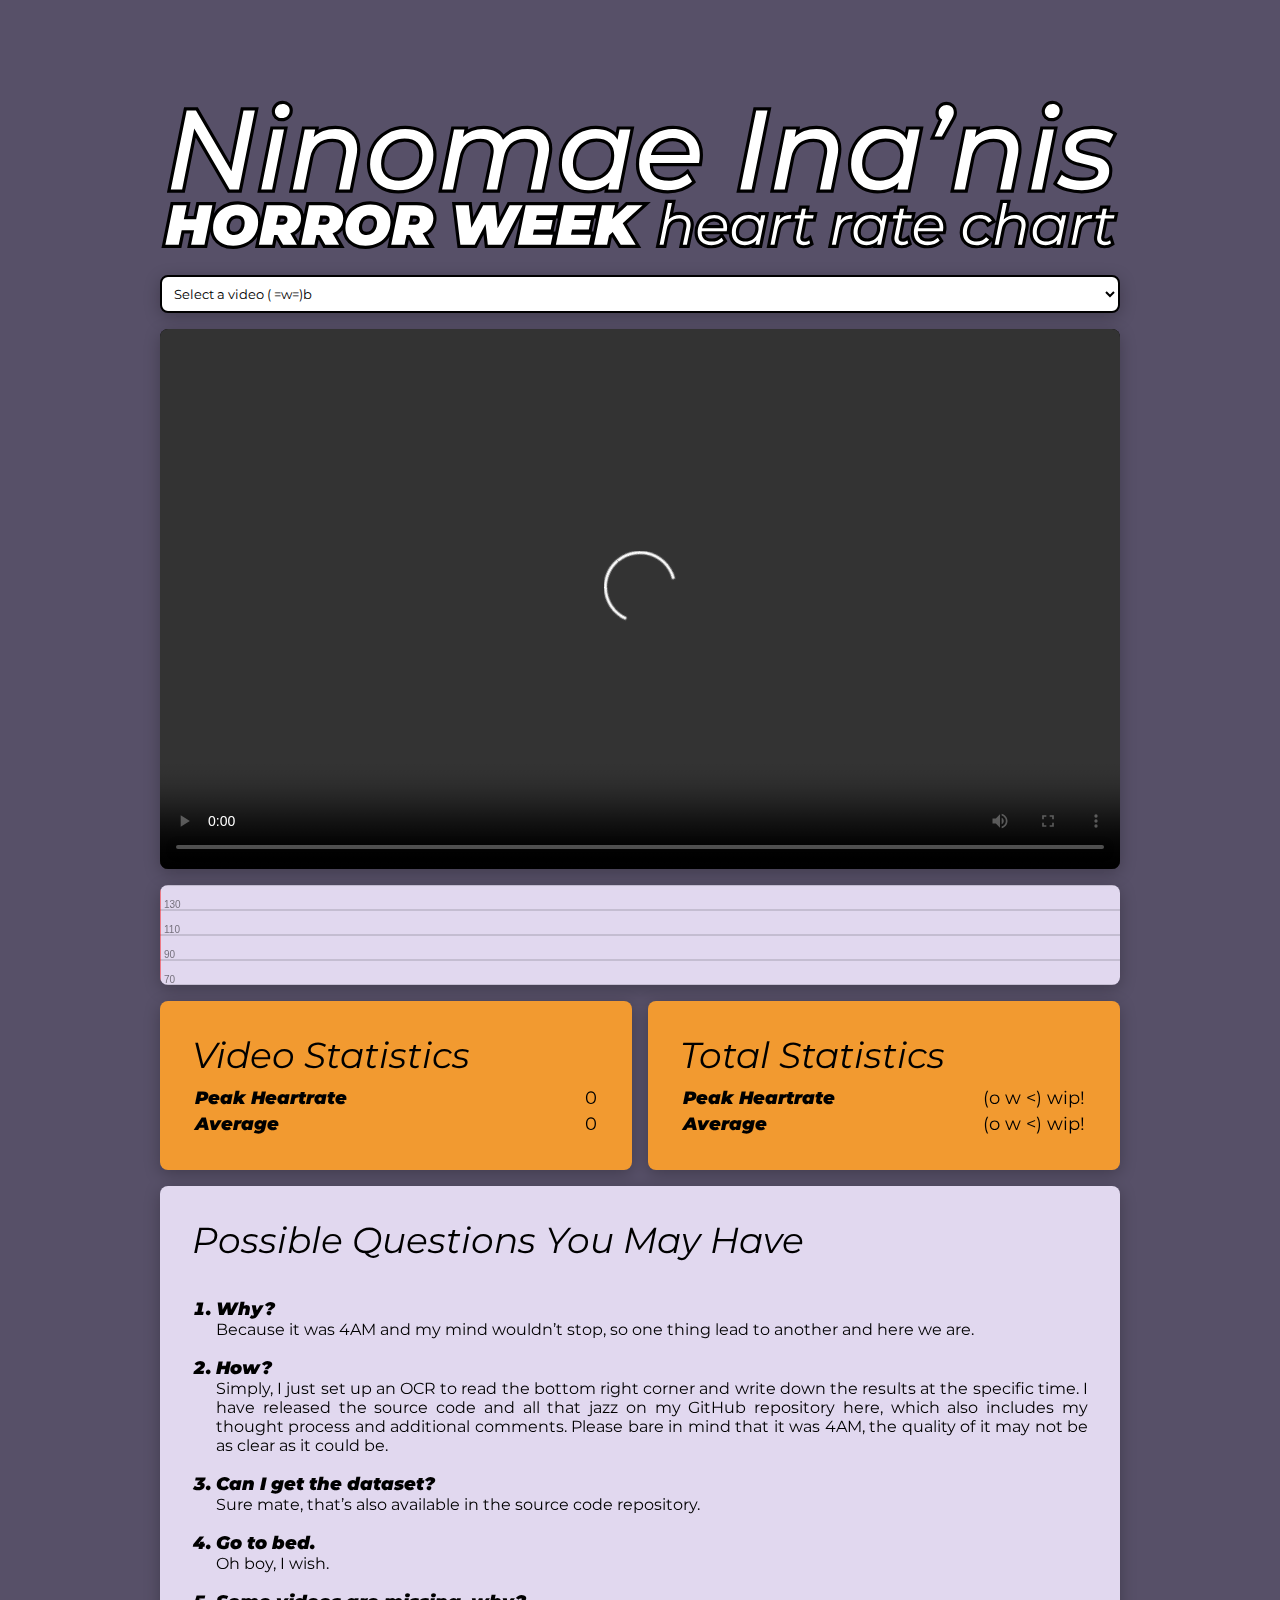
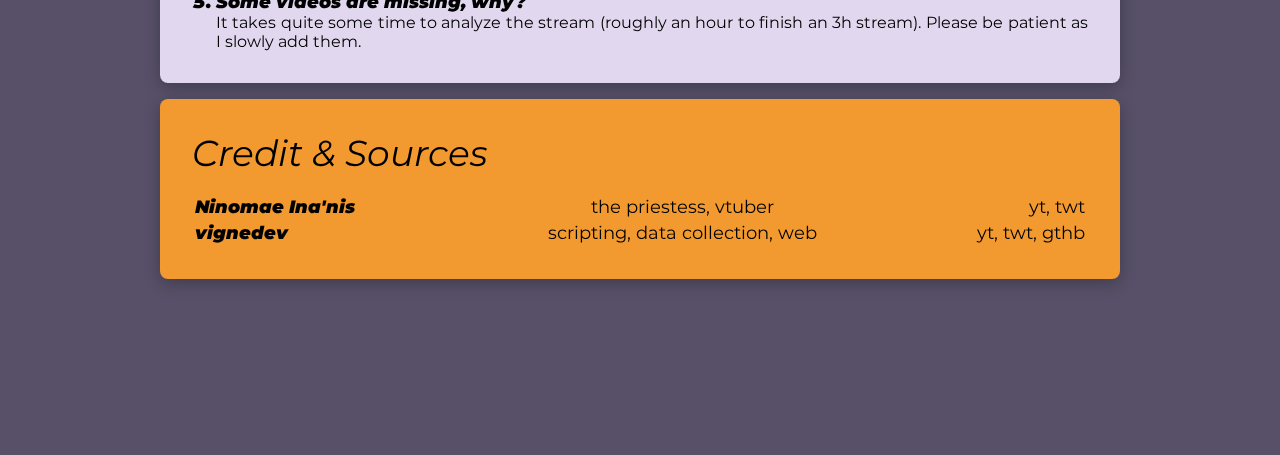
==== web/index.html @ f46f0f9e "initial commit" ====
<html>
    <head>
        <title>ina_kokoro</title>
        <link rel="stylesheet" href="assets/css/style.css"/>
        <script src="assets/js/hrseek.js"></script>
        <script src="assets/js/main.js"></script>
        <meta name="viewport" content="width=device-width">
    </head>
    <body>
        <div class="container">
            <img draggable="false" id="header" src="assets/img/Header.svg"/>

            <select id="video_select" class="section">
                <option value="" selected disabled hidden>Select a video ( =w=)b</option>
                <option value="mzR5CjLXZtE">【Resident Evil 7: Biohazard】 W-W-WAH 【#1】</option>
            </select>

            <div id="video_section" class="section">
                <div id="video_container">
                    <!-- <iframe width="100%" height="100%" src="https://www.youtube.com/embed/m_x_aUharLc" title="YouTube video player" frameborder="0" allow="accelerometer; autoplay; clipboard-write; encrypted-media; gyroscope; picture-in-picture" allowfullscreen></iframe> -->
                    <video src="assets/video/combined.mp4" autoplay controls height="100%"></video>
                </div>
            </div>

            <canvas id="hr_section" class="section">

            </canvas>

            <div id="statistics">
                <div id="video_stat" class="section">
                    <h1>Video Statistics</h1>
                    <table>
                        <tbody>
                            <tr>
                                <th>Peak Heartrate</th>
                                <td id="peak">0</td>
                            </tr>
                            <tr>
                                <th>Average</th>
                                <td id="avg">0</td>
                            </tr>
                        </tbody>
                    </table>
                </div>
                <div id="total_stat" class="section">
                    <h1>Total Statistics</h1>
                    <table>
                        <tbody>
                            <tr>
                                <th>Peak Heartrate</th>
                                <td>(o w <) wip!</td>
                            </tr>
                            <tr>
                                <th>Average</th>
                                <td>(o w <) wip!</td>
                            </tr>
                        </tbody>
                    </table>
                </div>
            </div>

            <div id="info" class="section text_section">
                <div>
                    <h1>Possible Questions You May Have</h1>

                    <ol>
                        <li>Why?</li>
                        <div>Because it was 4AM and my mind wouldn’t stop, so one thing lead to another and here we are.</div>

                        <li>How?</li>
                        <div>Simply, I just set up an OCR to read the bottom right corner and write down the results at the specific time. I have released the source code and all that jazz on my GitHub repository here, which also includes my thought process and additional comments. Please bare in mind that it was 4AM, the quality of it may not be as clear as it could be.</div>

                        <li>Can I get the dataset?</li>
                        <div>Sure mate, that’s also available in the source code repository.</div>

                        <li>Go to bed.</li>
                        <div>Oh boy, I wish.</div>

                        <li>Some videos are missing, why?</li>
                        <div>It takes quite some time to analyze the stream (roughly an hour to finish an 3h stream). Please be patient as I slowly add them.</div>
                    </ol>
                </div>
            </div>

            <div id="credits" class="section text_section">
                <div>
                    <h1>Credit & Sources</h1>
                    <table>
                        <tbody>
                            <tr>
                                <th>Ninomae Ina'nis</th>
                                <td>the priestess, vtuber</td>
                                <td>yt, twt</td>
                            </tr>
                            <tr>
                                <th>vignedev</th>
                                <td>scripting, data collection, web</td>
                                <td>yt, twt, gthb</td>
                            </tr>
                        </tbody>
                    </table>
                </div>
            </div>
        </div>
    </body>
</html>
---- web/assets/css/style.css ----
@import url('https://fonts.googleapis.com/css2?family=Montserrat:ital,wght@0,100;0,200;0,300;0,400;0,500;0,600;0,700;0,800;0,900;1,100;1,200;1,300;1,400;1,500;1,600;1,700;1,800;1,900&display=swap');

:root {
    --ink-black: #000000;
    --ika-purple: #575068;
    --ina-orange: #f29a30;
    --inai-purple: #e1d8ef;

    color-scheme: dark;
}

body{
    background-color: var(--ika-purple);
    font-family: 'Montserrat', sans-serif;
    display: flex;
    flex-direction: column;
    align-items: center;
    color: var(--ink-black);
}

.container{
    display: flex;
    flex-direction: column;
    justify-content: center;
    align-items: center;
    max-width: 80vw;
    width: 60rem;
    padding-bottom: 10rem;
}
.container > * {
    width: 100%;
    margin-top: 8px;
    margin-bottom: 8px;
}

h1{
    font-weight: normal;
    font-style: italic;
    font-size: 36px;
    margin-top: 0;
    margin-bottom: .2em;
}

/*  sections  */

.section{
    box-shadow: 0 4px 16px 0 rgba(0, 0, 0, .25);
    border-radius: 8px;
}

#header {
    user-select: none;
    padding-top: 64px;
}

select#video_select{
    font-family: 'Montserrat', sans-serif;
    border: 2px var(--ink-black) solid;
    outline: none;
    background: white;
    padding: 8px;
    color: var(--ink-black);
}

#video_section{
    background: black;
    overflow: hidden;
    position: relative;
}
#video_container{
    position: relative;
    width: 100%;
    height: 0;
    padding-bottom: 56.25%;
}
#video_container > *{
    position: absolute;
    width: 100%;
    height: 100%;
}

#hr_section{
    background-color: #e1d8ef;
    height: 100px;
}

#statistics{
    display: flex;
    flex-direction: row;
    justify-content: space-between;
}

#statistics > *:first-child{ margin-right: .5em; }
#statistics > *:last-child{ margin-left: .5em; }

#statistics > *{
    padding: 2em;
    background-color: var(--ina-orange);
    border-radius: 8px;
    width: 100%;
}
#statistics > * table{
    width: 100%;
}
table {
    font-size: 18px;
}
th{
    text-align: left;
    font-weight: 900;
    font-style: italic;
}
td{
    text-align: right;
}

.text_section{
    padding-top: 1em;
    background-color: var(--inai-purple);
    text-align: justify;
}
.text_section > div{
    padding: 2em;
    padding-top: 1em;
}
.text_section > div h1{
    margin-bottom: .5em;
}

#info ol{
    padding-inline-start: 24px;
    margin: 0;
}

#info li{
    font-weight: 900;
    font-style: italic;
    font-size: 18px;
    padding-top: 1em;
}

@media (max-width: 700px) {
    #statistics{
        flex-direction: column;
    }
    #statistics > * {
        margin: 0 !important;
        width: auto;
    }
    #statistics > *:first-child {
        margin-bottom: 1em !important;
    }
}

#credits{
    background: var(--ina-orange);
}
#credits table{
    width: 100%;
}
#credits td:nth-child(2){
    text-align: center;
}
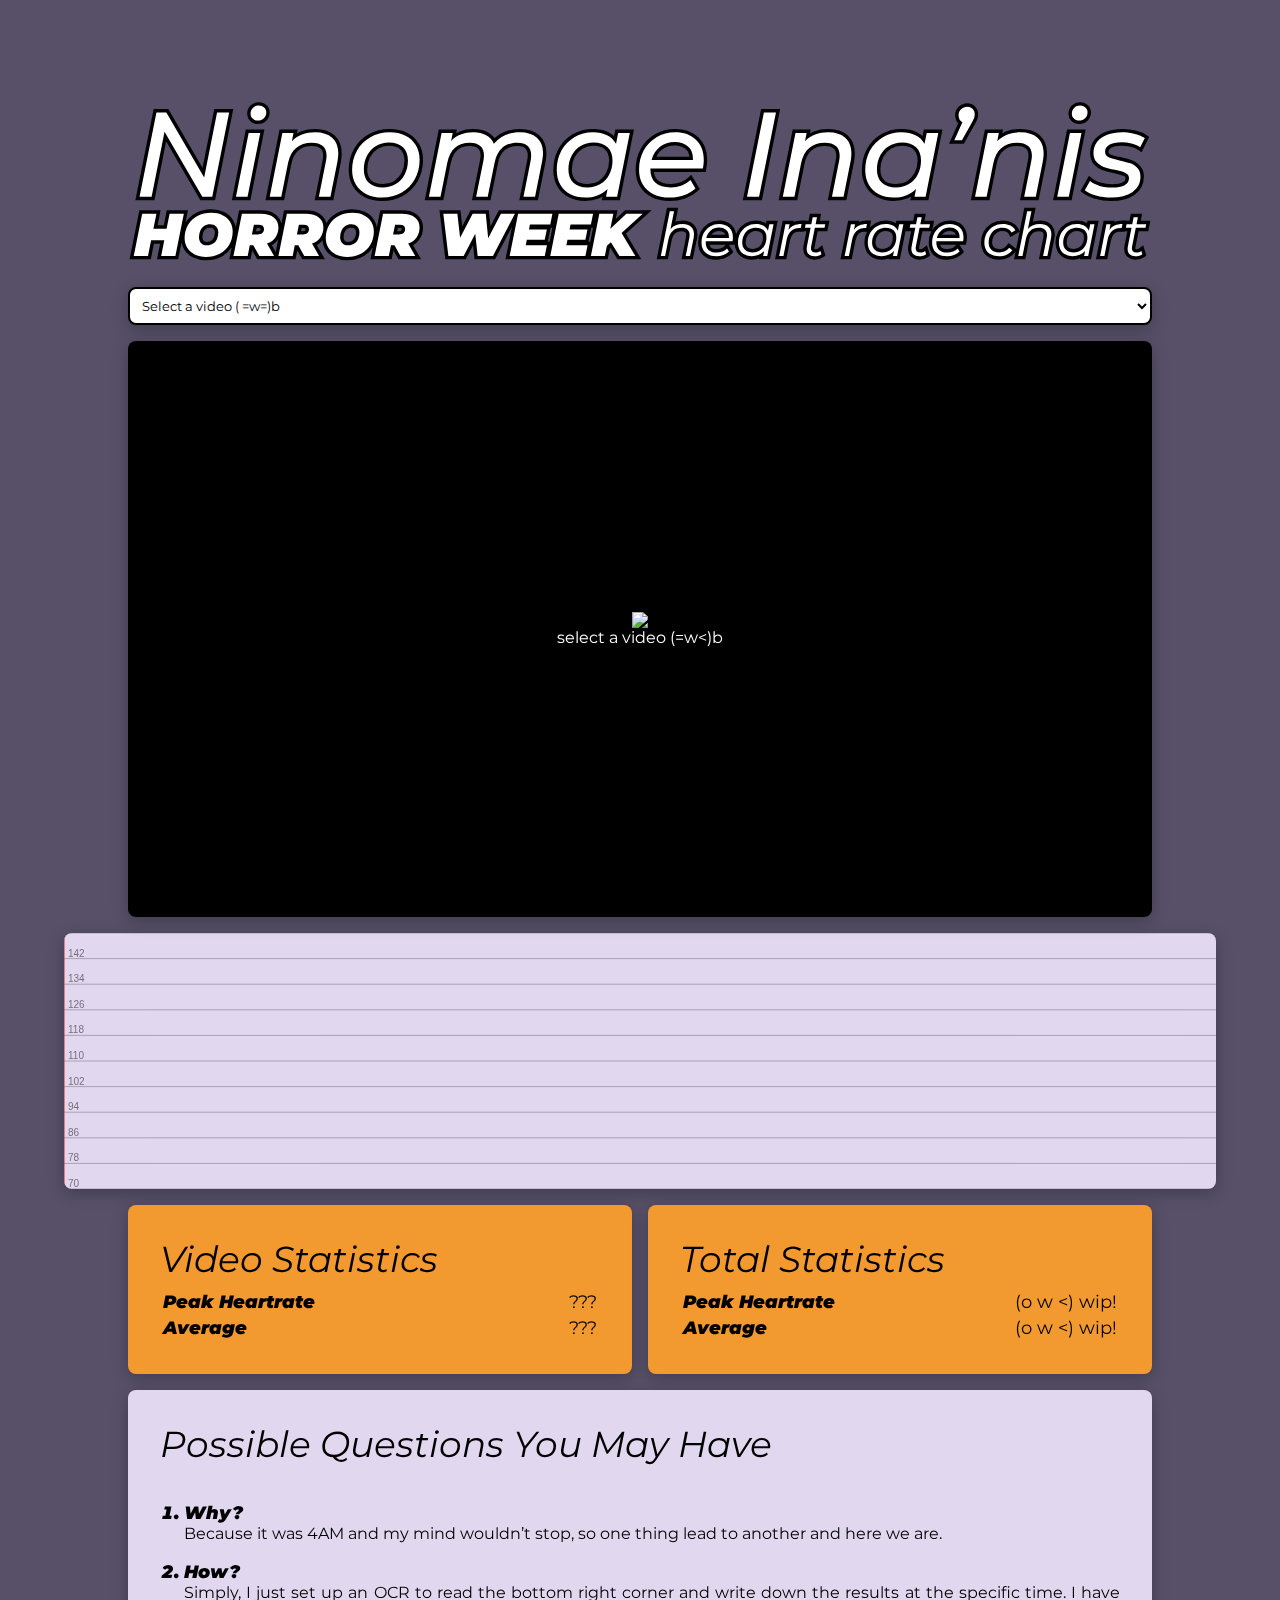
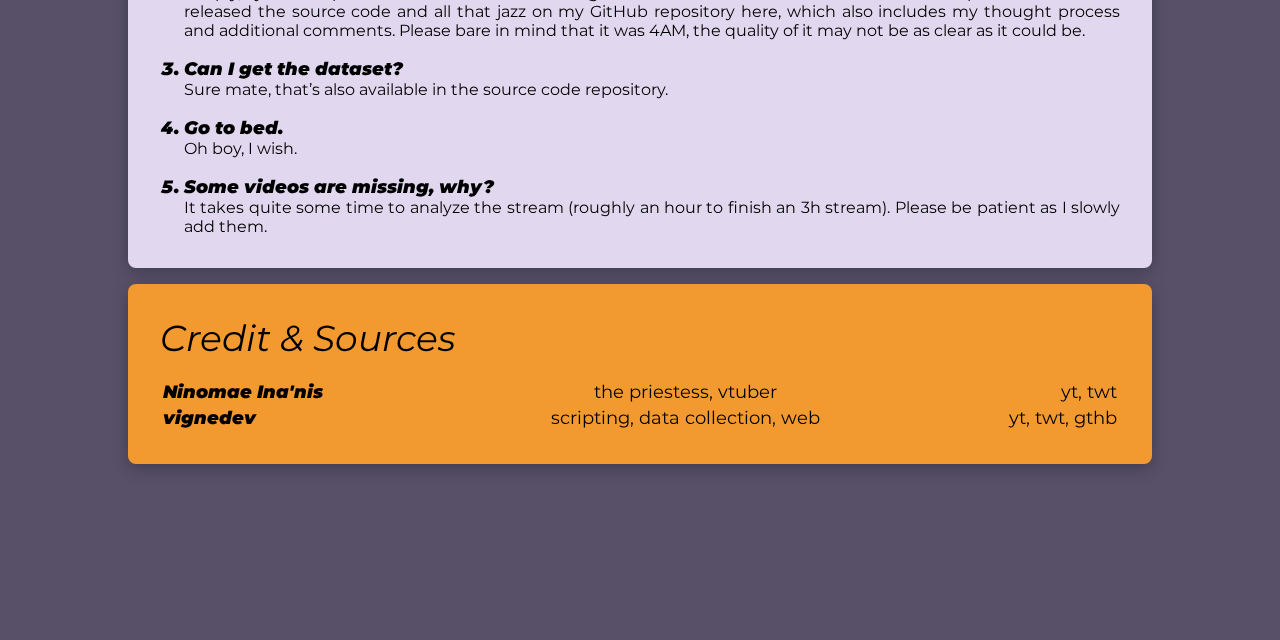
==== commit 2299dfa9: "some qol update" ====
--- a/web/index.html
+++ b/web/index.html
@@ -2,6 +2,7 @@
     <head>
         <title>ina_kokoro</title>
         <link rel="stylesheet" href="assets/css/style.css"/>
+        <script src="https://www.youtube.com/iframe_api"></script>
         <script src="assets/js/hrseek.js"></script>
         <script src="assets/js/main.js"></script>
         <meta name="viewport" content="width=device-width">
@@ -17,8 +18,12 @@
 
             <div id="video_section" class="section">
                 <div id="video_container">
+                    <div id="video">
+                        <img draggable=false src="https://cdn.discordapp.com/emojis/754429517317013615.gif"/>
+                        <div>select a video (=w<)b</div>
+                    </div>
                     <!-- <iframe width="100%" height="100%" src="https://www.youtube.com/embed/m_x_aUharLc" title="YouTube video player" frameborder="0" allow="accelerometer; autoplay; clipboard-write; encrypted-media; gyroscope; picture-in-picture" allowfullscreen></iframe> -->
-                    <video src="assets/video/combined.mp4" autoplay controls height="100%"></video>
+                    <!-- <video src="assets/video/combined.mp4" autoplay controls height="100%"></video> -->
                 </div>
             </div>
 
@@ -33,11 +38,11 @@
                         <tbody>
                             <tr>
                                 <th>Peak Heartrate</th>
-                                <td id="peak">0</td>
+                                <td id="peak">???</td>
                             </tr>
                             <tr>
                                 <th>Average</th>
-                                <td id="avg">0</td>
+                                <td id="avg">???</td>
                             </tr>
                         </tbody>
                     </table>
--- a/web/assets/css/style.css
+++ b/web/assets/css/style.css
@@ -24,7 +24,7 @@
     justify-content: center;
     align-items: center;
     max-width: 80vw;
-    width: 60rem;
+    width: 67.5rem;
     padding-bottom: 10rem;
 }
 .container > * {
@@ -81,7 +81,8 @@
 
 #hr_section{
     background-color: #e1d8ef;
-    height: 100px;
+    height: 256px;
+    width: 90vw;
 }
 
 #statistics{
@@ -160,4 +161,13 @@
 }
 #credits td:nth-child(2){
     text-align: center;
+}
+
+div#video{
+    display: flex;
+    flex-direction: column;
+    justify-content: center;
+    align-items: center;
+    color: white;
+    user-select: none;
 }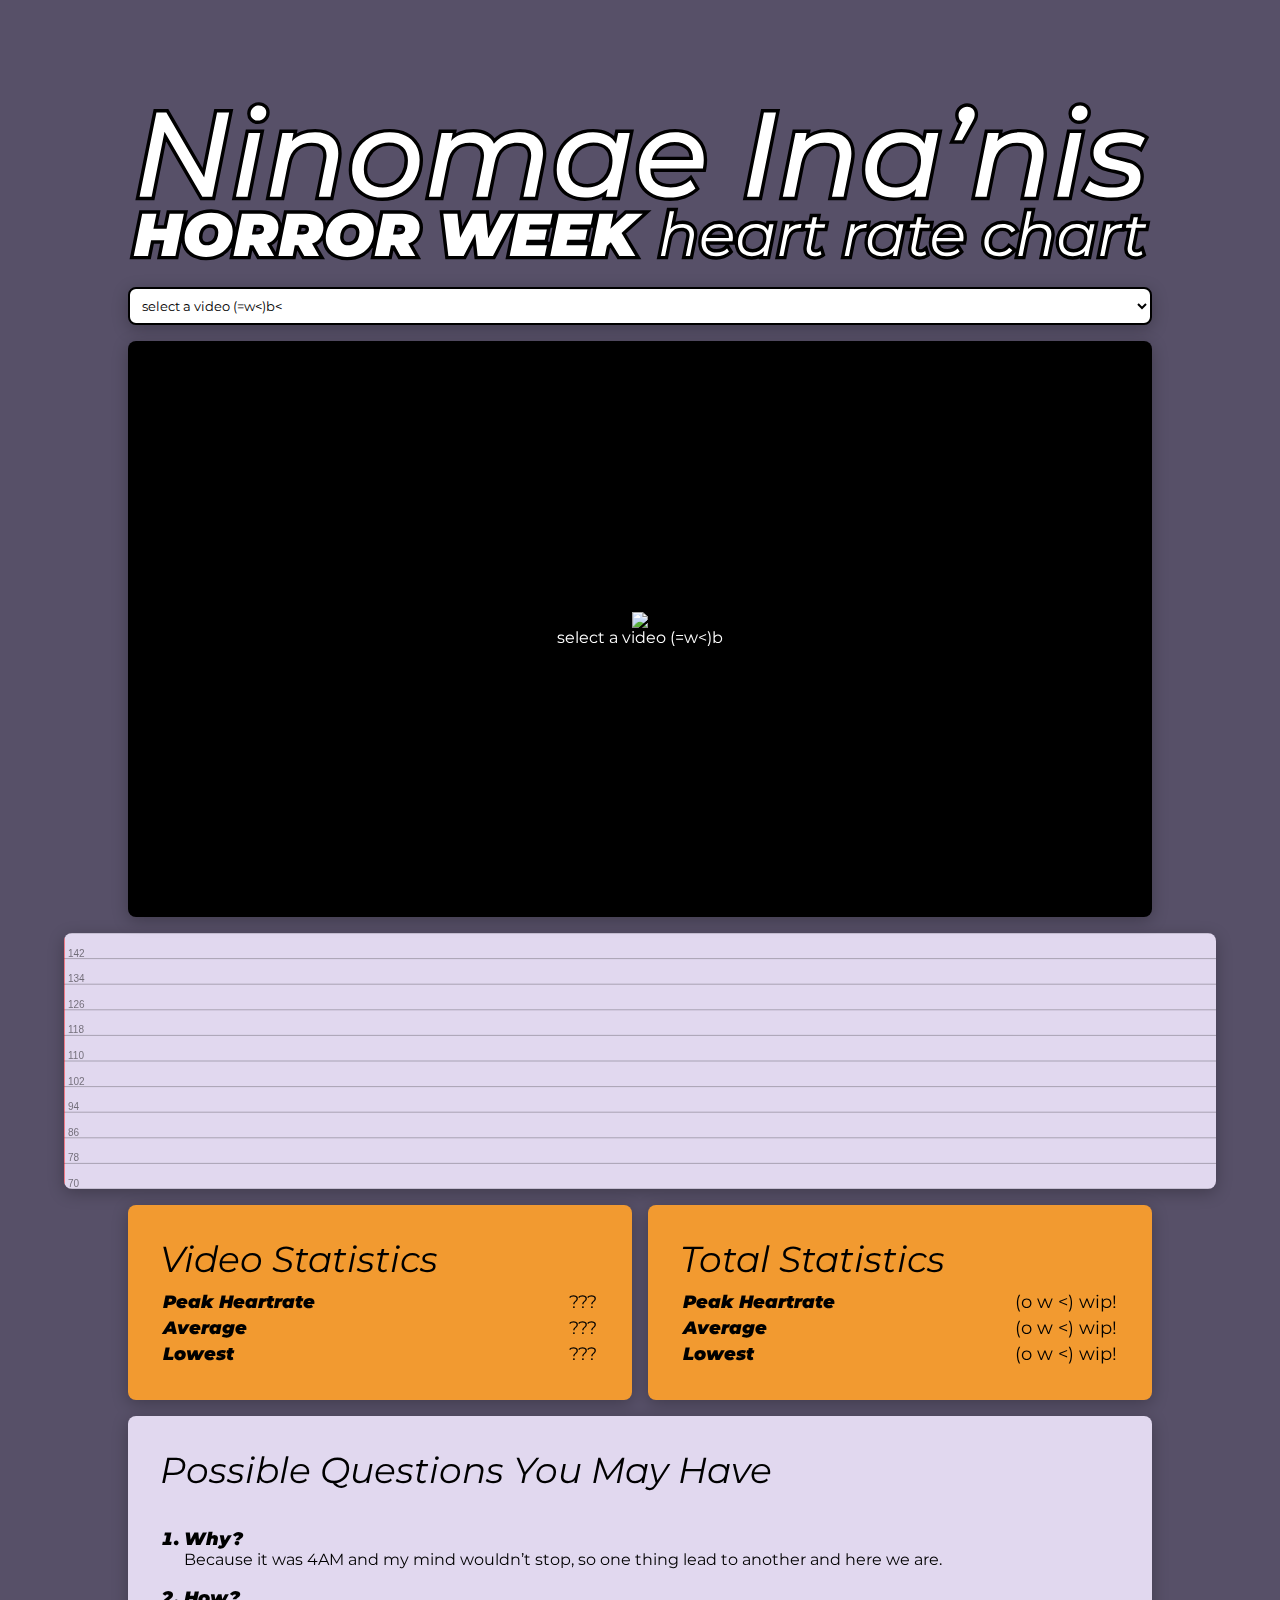
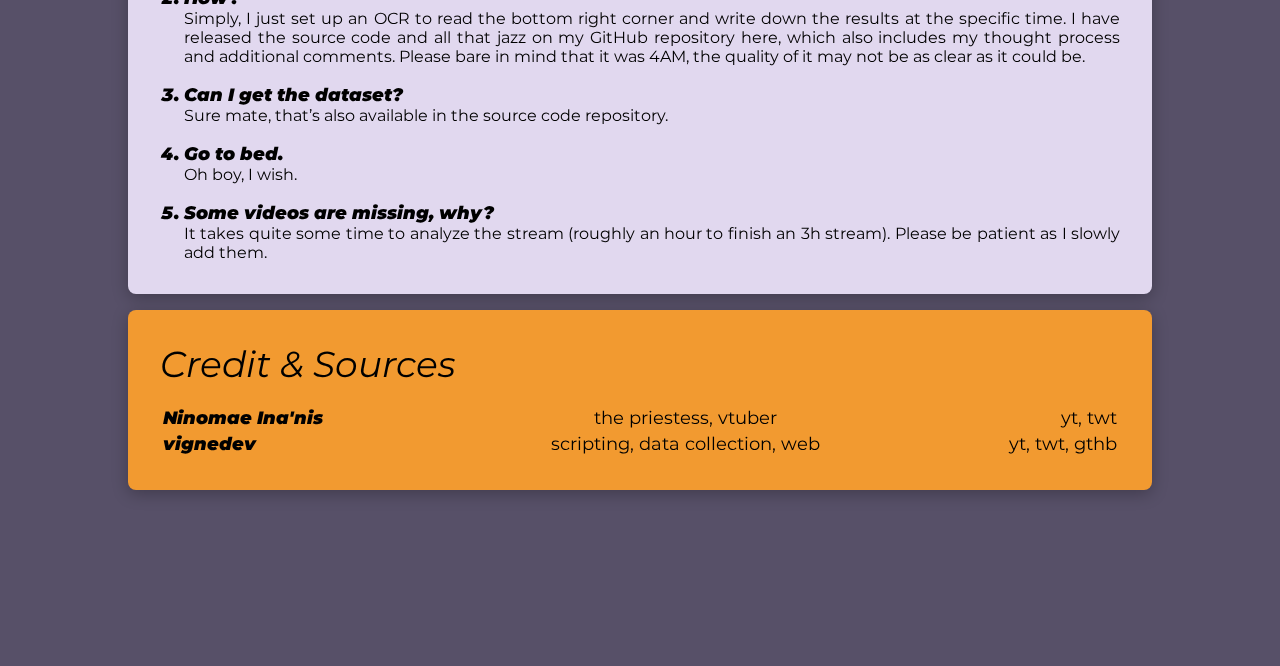
==== commit 2267c59a: "added re7e2" ====
--- a/web/index.html
+++ b/web/index.html
@@ -11,9 +11,8 @@
         <div class="container">
             <img draggable="false" id="header" src="assets/img/Header.svg"/>
 
-            <select id="video_select" class="section">
-                <option value="" selected disabled hidden>Select a video ( =w=)b</option>
-                <option value="mzR5CjLXZtE">【Resident Evil 7: Biohazard】 W-W-WAH 【#1】</option>
+            <select disabled id="video_select" class="section">
+                <option value="" id="dummy_option" selected disabled hidden>_(ˇωˇ」∠)_zzzZZ</option>
             </select>
 
             <div id="video_section" class="section">
@@ -44,6 +43,10 @@
                                 <th>Average</th>
                                 <td id="avg">???</td>
                             </tr>
+                            <tr>
+                                <th>Lowest</th>
+                                <td id="min">???</td>
+                            </tr>
                         </tbody>
                     </table>
                 </div>
@@ -57,6 +60,10 @@
                             </tr>
                             <tr>
                                 <th>Average</th>
+                                <td>(o w <) wip!</td>
+                            </tr>
+                            <tr>
+                                <th>Lowest</th>
                                 <td>(o w <) wip!</td>
                             </tr>
                         </tbody>
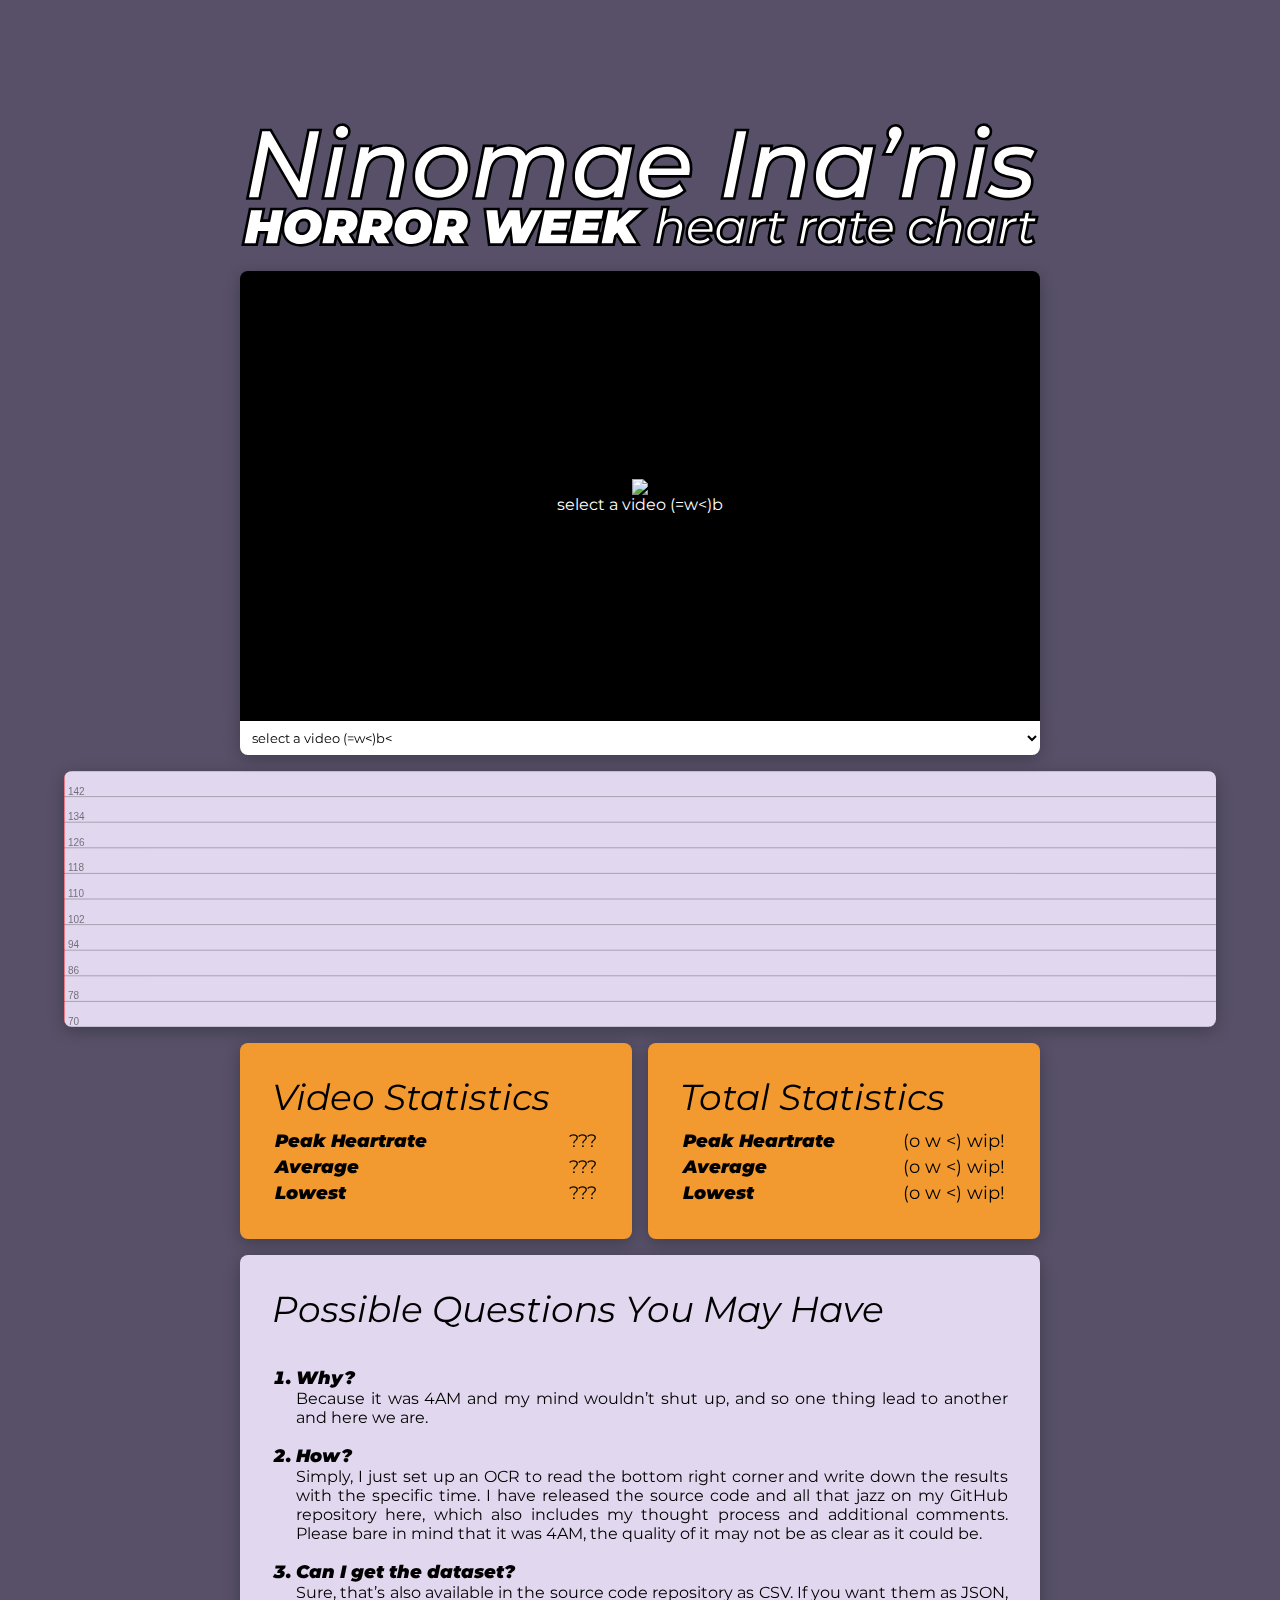
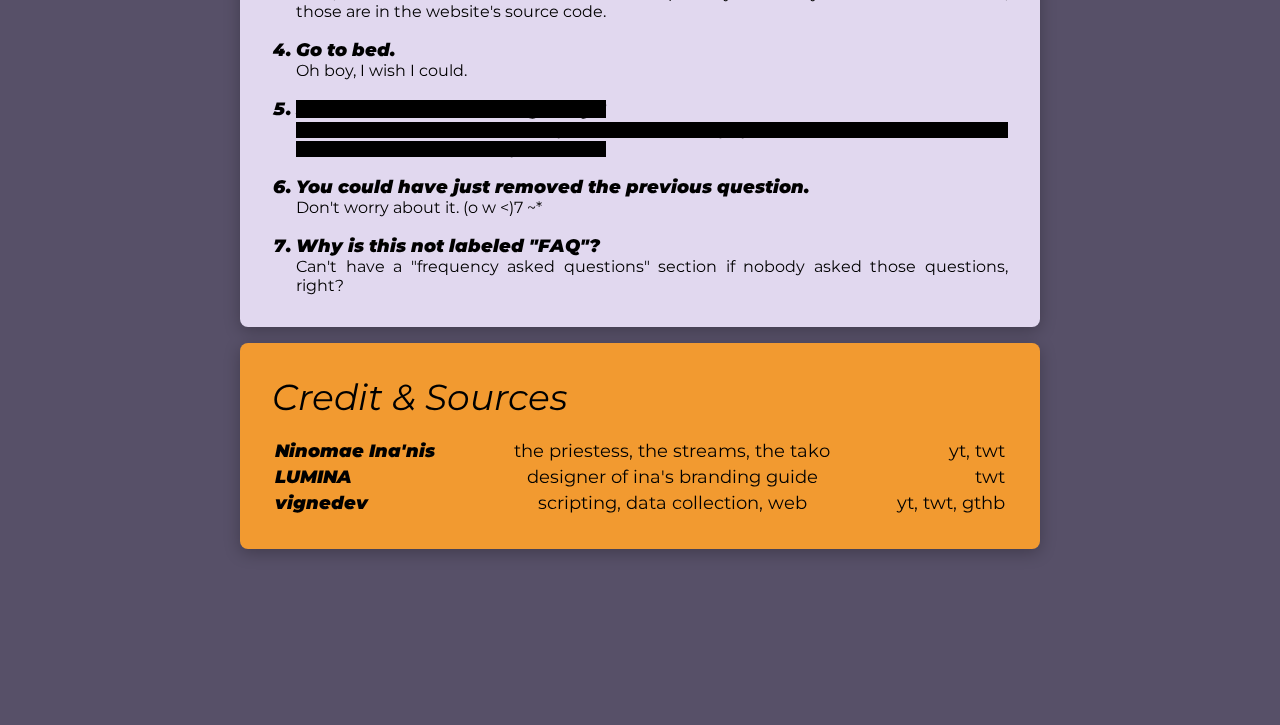
==== commit ada69745: "added soma 1 + web changes" ====
--- a/web/index.html
+++ b/web/index.html
@@ -11,24 +11,20 @@
         <div class="container">
             <img draggable="false" id="header" src="assets/img/Header.svg"/>
 
-            <select disabled id="video_select" class="section">
-                <option value="" id="dummy_option" selected disabled hidden>_(ˇωˇ」∠)_zzzZZ</option>
-            </select>
-
             <div id="video_section" class="section">
                 <div id="video_container">
                     <div id="video">
                         <img draggable=false src="https://cdn.discordapp.com/emojis/754429517317013615.gif"/>
                         <div>select a video (=w<)b</div>
                     </div>
-                    <!-- <iframe width="100%" height="100%" src="https://www.youtube.com/embed/m_x_aUharLc" title="YouTube video player" frameborder="0" allow="accelerometer; autoplay; clipboard-write; encrypted-media; gyroscope; picture-in-picture" allowfullscreen></iframe> -->
-                    <!-- <video src="assets/video/combined.mp4" autoplay controls height="100%"></video> -->
                 </div>
             </div>
 
-            <canvas id="hr_section" class="section">
+            <select disabled id="video_select" class="section">
+                <option value="" id="dummy_option" selected disabled hidden>_(ˇωˇ」∠)_zzzZZ</option>
+            </select>
 
-            </canvas>
+            <canvas id="hr_section" class="section"></canvas>
 
             <div id="statistics">
                 <div id="video_stat" class="section">
@@ -77,19 +73,27 @@
 
                     <ol>
                         <li>Why?</li>
-                        <div>Because it was 4AM and my mind wouldn’t stop, so one thing lead to another and here we are.</div>
+                        <div>Because it was 4AM and my mind wouldn’t shut up, and so one thing lead to another and here we are.</div>
 
                         <li>How?</li>
-                        <div>Simply, I just set up an OCR to read the bottom right corner and write down the results at the specific time. I have released the source code and all that jazz on my GitHub repository here, which also includes my thought process and additional comments. Please bare in mind that it was 4AM, the quality of it may not be as clear as it could be.</div>
+                        <div>Simply, I just set up an OCR to read the bottom right corner and write down the results with the specific time. I have released the source code and all that jazz on my GitHub repository here, which also includes my thought process and additional comments. Please bare in mind that it was 4AM, the quality of it may not be as clear as it could be.</div>
 
                         <li>Can I get the dataset?</li>
-                        <div>Sure mate, that’s also available in the source code repository.</div>
+                        <div>Sure, that’s also available in the source code repository as CSV. If you want them as JSON, those are in the website's source code.</div>
 
                         <li>Go to bed.</li>
-                        <div>Oh boy, I wish.</div>
+                        <div>Oh boy, I wish I could.</div>
 
-                        <li>Some videos are missing, why?</li>
-                        <div>It takes quite some time to analyze the stream (roughly an hour to finish an 3h stream). Please be patient as I slowly add them.</div>
+                        <s>
+                            <li>Some videos are missing, why?</li>
+                            <div>It takes quite some time to analyze the stream (roughly an hour to finish an 3h stream). Please be patient as I slowly add them.</div>
+                        </s>
+
+                        <li>You could have just removed the previous question.</li>
+                        <div>Don't worry about it. (o w <)7 ~*</div>
+
+                        <li>Why is this not labeled "FAQ"?</li>
+                        <div>Can't have a "frequency asked questions" section if nobody asked those questions, right?</div>
                     </ol>
                 </div>
             </div>
@@ -101,8 +105,13 @@
                         <tbody>
                             <tr>
                                 <th>Ninomae Ina'nis</th>
-                                <td>the priestess, vtuber</td>
+                                <td>the priestess, the streams, the tako</td>
                                 <td>yt, twt</td>
+                            </tr>
+                            <tr>
+                                <th>LUMINA</th>
+                                <td>designer of ina's branding guide</td>
+                                <td>twt</td>
                             </tr>
                             <tr>
                                 <th>vignedev</th>
--- a/web/assets/css/style.css
+++ b/web/assets/css/style.css
@@ -24,7 +24,7 @@
     justify-content: center;
     align-items: center;
     max-width: 80vw;
-    width: 67.5rem;
+    width: 50rem; /* 67.5rem */
     padding-bottom: 10rem;
 }
 .container > * {
@@ -50,7 +50,7 @@
 
 #header {
     user-select: none;
-    padding-top: 64px;
+    padding-top: 10vmin;
 }
 
 select#video_select{
@@ -170,4 +170,21 @@
     align-items: center;
     color: white;
     user-select: none;
+}
+
+s{
+    text-decoration-thickness: 100%;
+    user-select: none;
+}
+
+/*  Test Overwrite  */
+#video_section{
+    margin-bottom: 0;
+    border-radius: 8px 8px 0 0;
+}
+#video_select{
+    margin-top: 0;
+    border-radius: 0 0 8px 8px;
+    z-index: 1;
+    border: none !important;
 }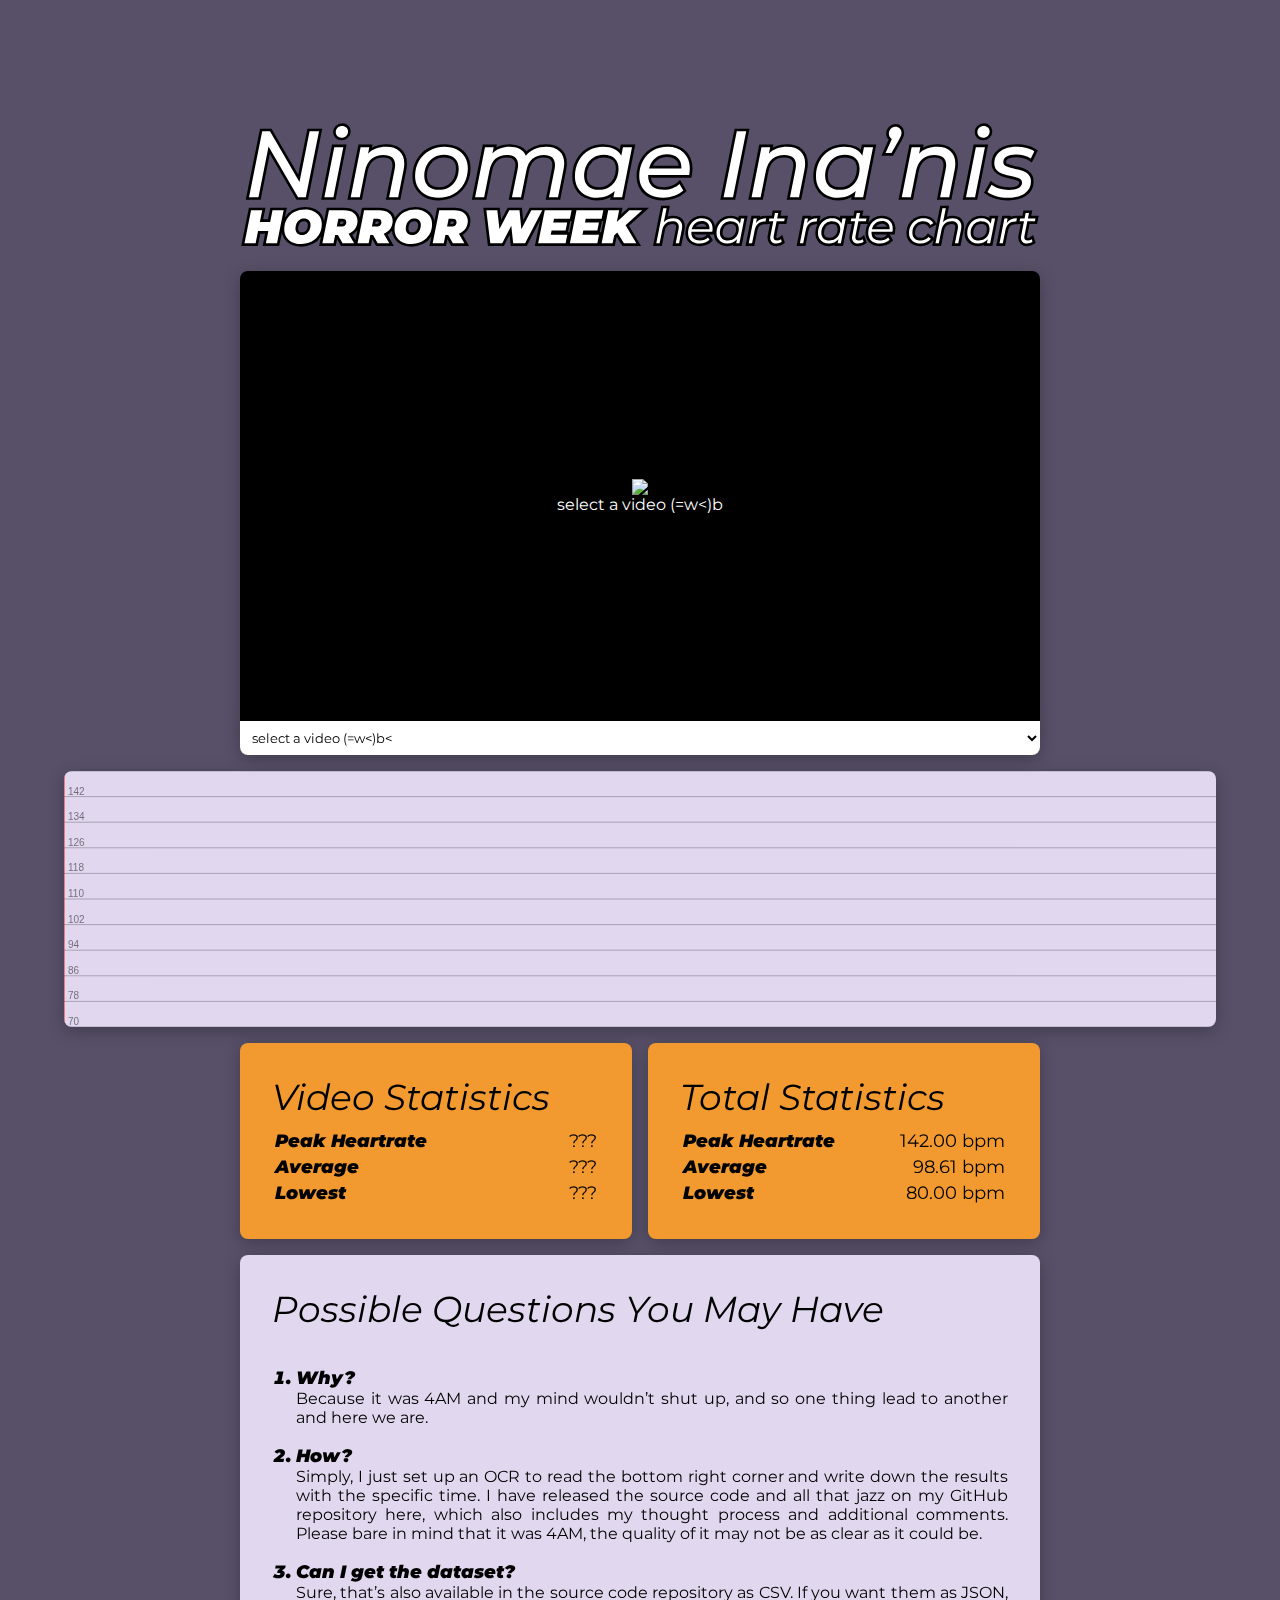
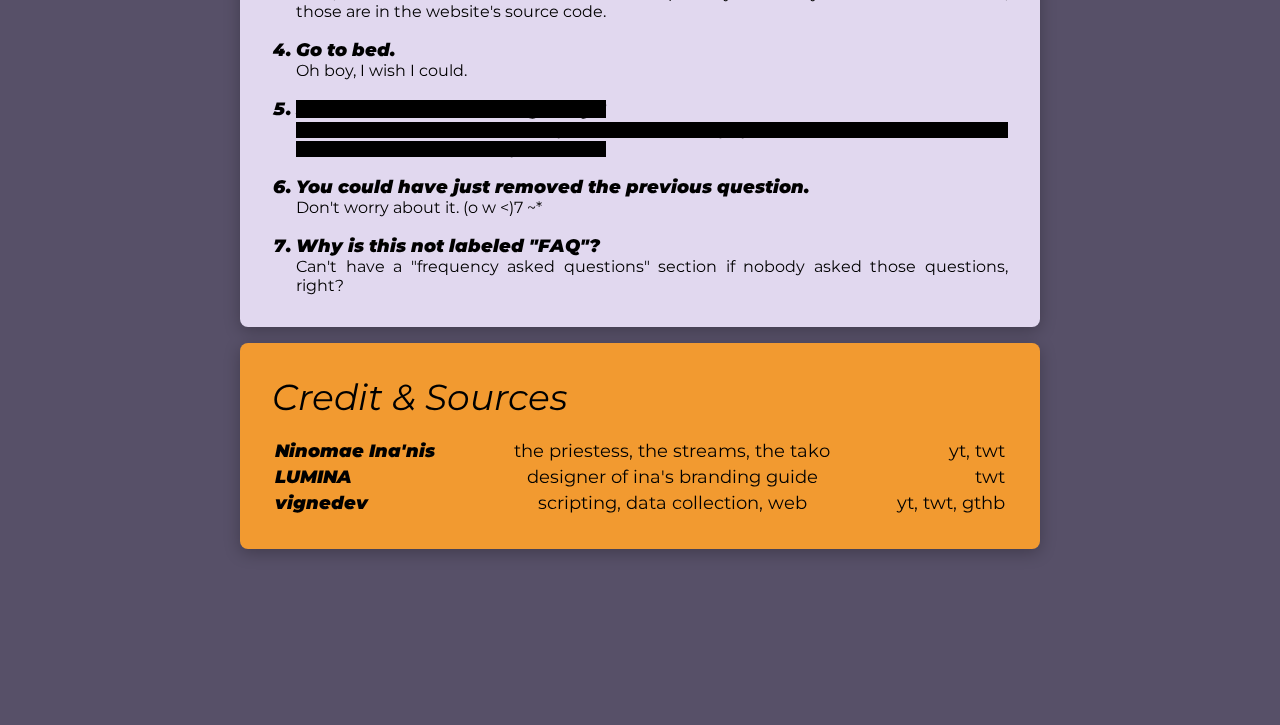
==== commit ccb09193: "added total stats" ====
--- a/web/index.html
+++ b/web/index.html
@@ -52,15 +52,15 @@
                         <tbody>
                             <tr>
                                 <th>Peak Heartrate</th>
-                                <td>(o w <) wip!</td>
+                                <td id="peak">(o w <)</td>
                             </tr>
                             <tr>
                                 <th>Average</th>
-                                <td>(o w <) wip!</td>
+                                <td id="avg">(o w <)</td>
                             </tr>
                             <tr>
                                 <th>Lowest</th>
-                                <td>(o w <) wip!</td>
+                                <td id="min">(o w <)</td>
                             </tr>
                         </tbody>
                     </table>
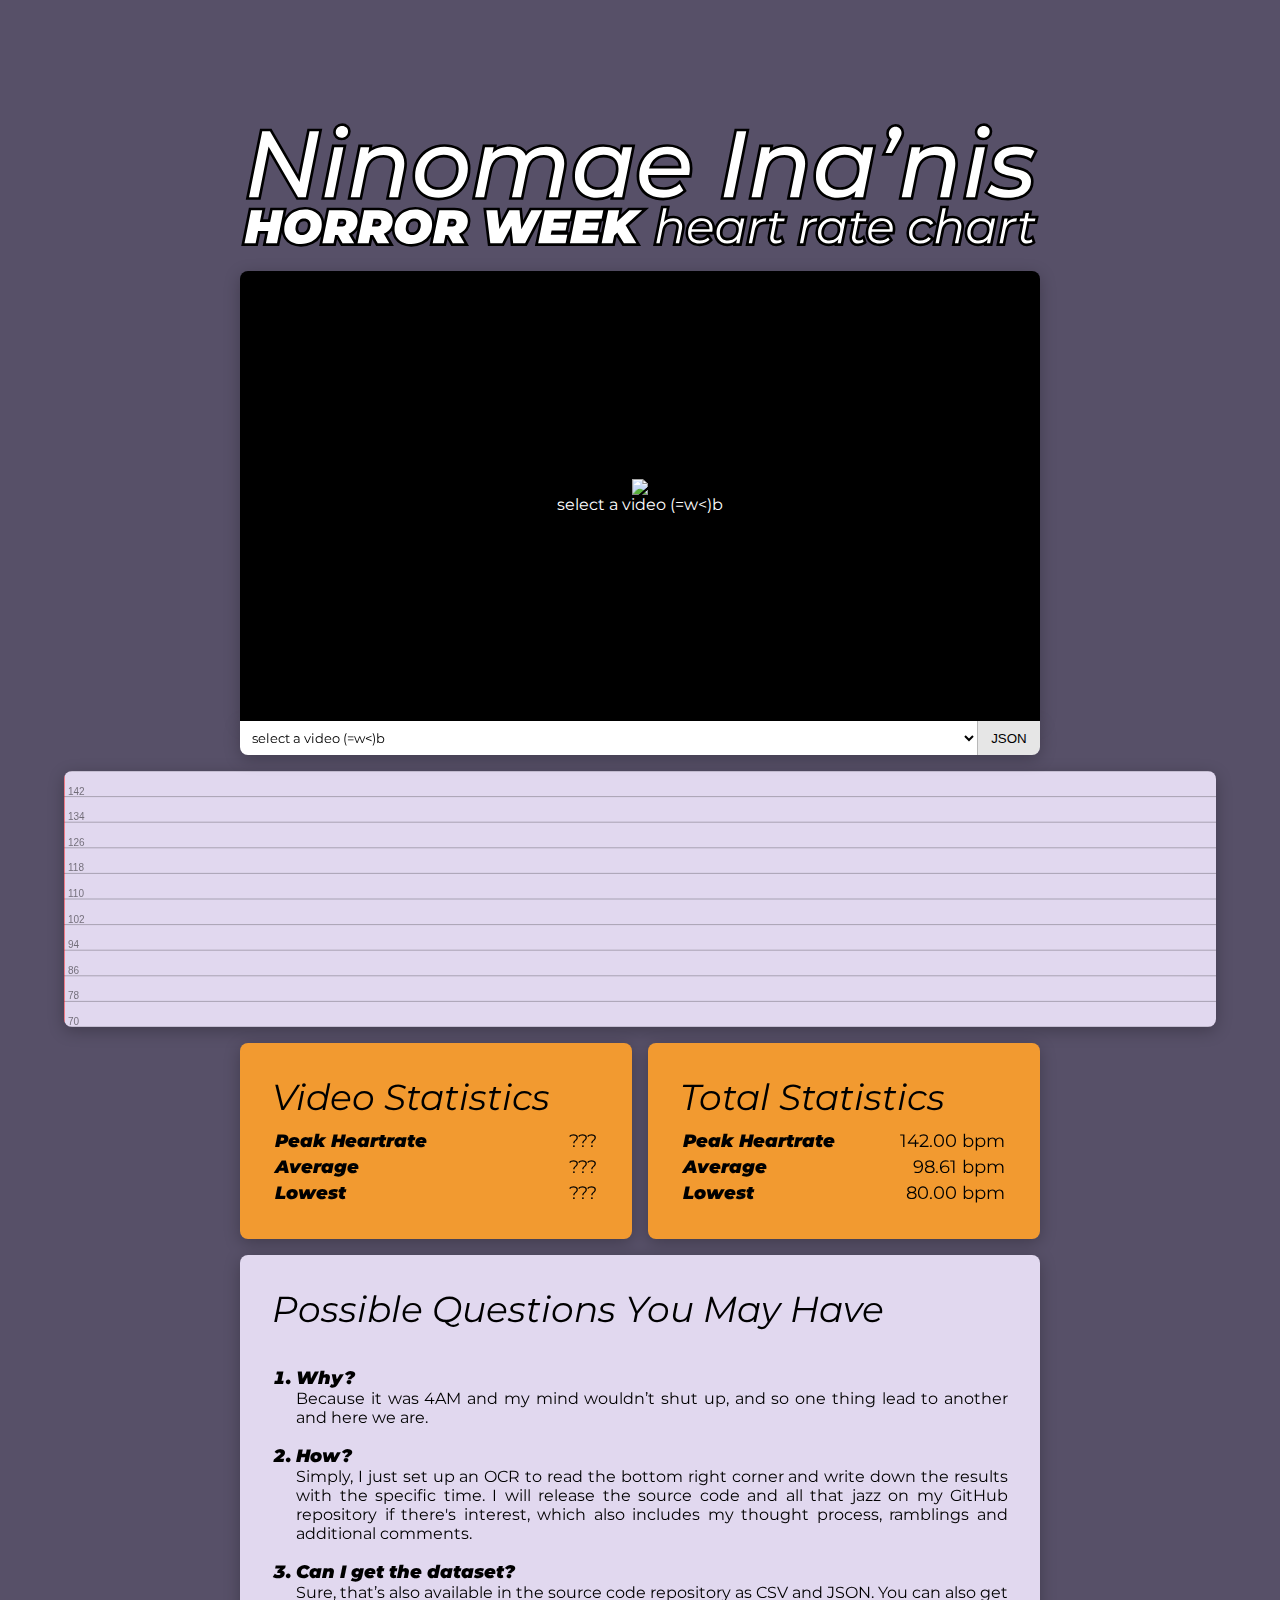
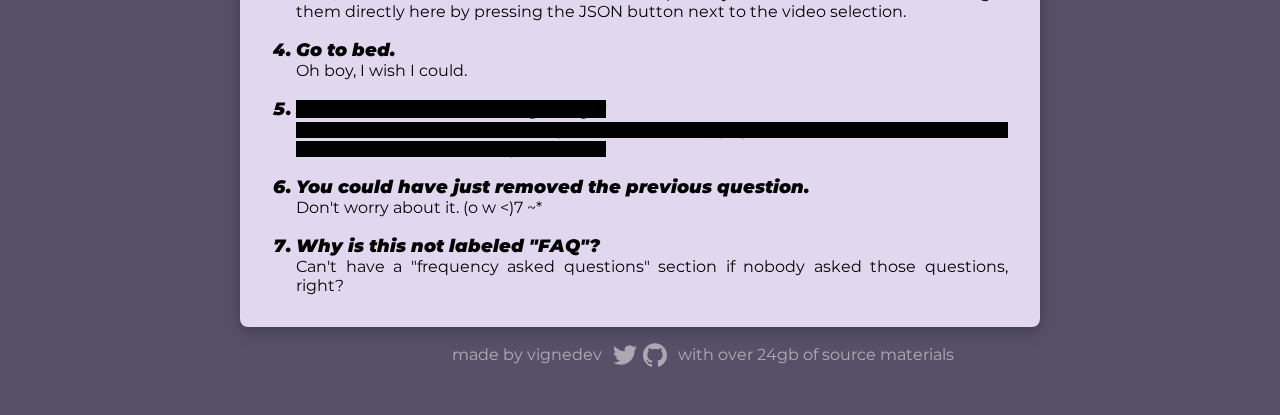
==== commit 44188533: "minor tweaks" ====
--- a/web/index.html
+++ b/web/index.html
@@ -1,6 +1,11 @@
 <html>
     <head>
-        <title>ina_kokoro</title>
+        <title>Ninomae Ina'nis Horror Week HR Chart</title>
+        <meta property="og:title" content="Ninomae Ina'nis Horror Week HR Chart"/>
+        <meta property="og:type" content="website"/>
+        <meta property="og:image" content="https://takobeat.github.io/assets/img/embed.png"/>
+        <meta property="og:url" content="https://takobeat.github.io/"/>
+
         <link rel="stylesheet" href="assets/css/style.css"/>
         <script src="https://www.youtube.com/iframe_api"></script>
         <script src="assets/js/hrseek.js"></script>
@@ -20,9 +25,14 @@
                 </div>
             </div>
 
-            <select disabled id="video_select" class="section">
-                <option value="" id="dummy_option" selected disabled hidden>_(ˇωˇ」∠)_zzzZZ</option>
-            </select>
+            <div class="section" id="video_select">
+                <select disabled>
+                    <option value="" id="dummy_option" selected disabled hidden>_(ˇωˇ」∠)_zzzZZ</option>
+                </select>
+
+                <button disbled id="jsonDl">JSON</button>
+                <button style="display: none;" disbled id="csvDl">CSV</button>
+            </div>
 
             <canvas id="hr_section" class="section"></canvas>
 
@@ -76,10 +86,10 @@
                         <div>Because it was 4AM and my mind wouldn’t shut up, and so one thing lead to another and here we are.</div>
 
                         <li>How?</li>
-                        <div>Simply, I just set up an OCR to read the bottom right corner and write down the results with the specific time. I have released the source code and all that jazz on my GitHub repository here, which also includes my thought process and additional comments. Please bare in mind that it was 4AM, the quality of it may not be as clear as it could be.</div>
+                        <div>Simply, I just set up an OCR to read the bottom right corner and write down the results with the specific time. I will release the source code and all that jazz on my GitHub repository if there's interest, which also includes my thought process, ramblings and additional comments.</div>
 
                         <li>Can I get the dataset?</li>
-                        <div>Sure, that’s also available in the source code repository as CSV. If you want them as JSON, those are in the website's source code.</div>
+                        <div>Sure, that’s also available in the source code repository as CSV and JSON. You can also get them directly here by pressing the JSON button next to the video selection.</div>
 
                         <li>Go to bed.</li>
                         <div>Oh boy, I wish I could.</div>
@@ -98,7 +108,7 @@
                 </div>
             </div>
 
-            <div id="credits" class="section text_section">
+            <!-- <div id="credits" class="section text_section">
                 <div>
                     <h1>Credit & Sources</h1>
                     <table>
@@ -106,21 +116,37 @@
                             <tr>
                                 <th>Ninomae Ina'nis</th>
                                 <td>the priestess, the streams, the tako</td>
-                                <td>yt, twt</td>
+                                <td>
+                                    <img height="24" width="24" src="assets/img/si/youtube.svg"/>
+                                    <img height="24" width="24" src="assets/img/si/twitter.svg"/>
+                                </td>
                             </tr>
                             <tr>
                                 <th>LUMINA</th>
                                 <td>designer of ina's branding guide</td>
-                                <td>twt</td>
+                                <td>
+                                    <img height="24" width="24" src="assets/img/si/twitter.svg"/>
+                                </td>
                             </tr>
                             <tr>
                                 <th>vignedev</th>
                                 <td>scripting, data collection, web</td>
-                                <td>yt, twt, gthb</td>
+                                <td>
+                                    <img height="24" width="24" src="assets/img/si/youtube.svg"/>
+                                    <img height="24" width="24" src="assets/img/si/twitter.svg"/>
+                                    <img height="24" width="24" src="assets/img/si/github.svg"/>
+                                </td>
                             </tr>
                         </tbody>
                     </table>
                 </div>
+            </div> -->
+
+            <div id="footer">
+                <span>made by vignedev</span>
+                <a href="https://twitter.com/vignedev" target="_blank" class="icon twitter"></a>
+                <a href="https://github.com/vignedev" target="_blank" class="icon github"></a>
+                <span id="random_footer">with sleep deprivation</span>
             </div>
         </div>
     </body>
--- a/web/assets/css/style.css
+++ b/web/assets/css/style.css
@@ -25,7 +25,7 @@
     align-items: center;
     max-width: 80vw;
     width: 50rem; /* 67.5rem */
-    padding-bottom: 10rem;
+    padding-bottom: 2rem;
 }
 .container > * {
     width: 100%;
@@ -53,13 +53,44 @@
     padding-top: 10vmin;
 }
 
-select#video_select{
+#video_select{
+    margin-top: 0;
+    border-radius: 0 0 8px 8px;
+    z-index: 1;
+    border: none !important;
+    overflow: hidden;
+    display: flex;
+}
+
+#video_select *{
+    transition: background .2s;
+}
+#video_select select{
     font-family: 'Montserrat', sans-serif;
-    border: 2px var(--ink-black) solid;
     outline: none;
     background: white;
     padding: 8px;
+    border: none;
     color: var(--ink-black);
+    width: 100%;
+}
+#video_select button{
+    cursor: pointer;
+    border: none;
+    border-left: 1px solid rgba(0, 0, 0, .2);
+    padding: 0 1em;
+    background: white;
+    color: black;
+}
+button:disabled, select:disabled{
+    background: rgb(230, 230, 230) !important;
+}
+
+#video_select button:hover, #video_select select:hover{
+    background: rgb(240, 240, 240);
+}
+#video_select button:active, #video_select select:active{
+    background: white;
 }
 
 #video_section{
@@ -83,6 +114,7 @@
     background-color: #e1d8ef;
     height: 256px;
     width: 90vw;
+    cursor: pointer;
 }
 
 #statistics{
@@ -182,9 +214,52 @@
     margin-bottom: 0;
     border-radius: 8px 8px 0 0;
 }
-#video_select{
-    margin-top: 0;
-    border-radius: 0 0 8px 8px;
-    z-index: 1;
-    border: none !important;
+
+/* Footer */
+#footer{
+    display: flex;
+    justify-content: center;
+    align-items: center;
+    color: white;
+}
+
+#footer > span{
+    padding: 0 .5em;
+    opacity: 0.5;
+    width: 0;
+    white-space: pre;
+}
+#footer > span:first-of-type{
+    direction: rtl;
+}
+#footer .icon {
+    margin: 0 .2em;
+}
+
+/*  Icons  */
+.icon{
+    width: 1.5em; height: 1.5em;
+    background: white;
+    mask-size: cover;
+    -webkit-mask-size: cover;
+    transition: opacity .3s;
+    cursor: pointer;
+}
+a.icon{
+    opacity: 0.5;
+}
+a.icon:hover{
+    opacity: 1.0;
+}
+.icon.youtube{
+    mask-image: url('/assets/img/si/youtube.svg');
+    -webkit-mask-image: url('/assets/img/si/youtube.svg');
+}
+.icon.twitter{
+    mask-image: url('/assets/img/si/twitter.svg');
+    -webkit-mask-image: url('/assets/img/si/twitter.svg');
+}
+.icon.github{
+    mask-image: url('/assets/img/si/github.svg');
+    -webkit-mask-image: url('/assets/img/si/github.svg');
 }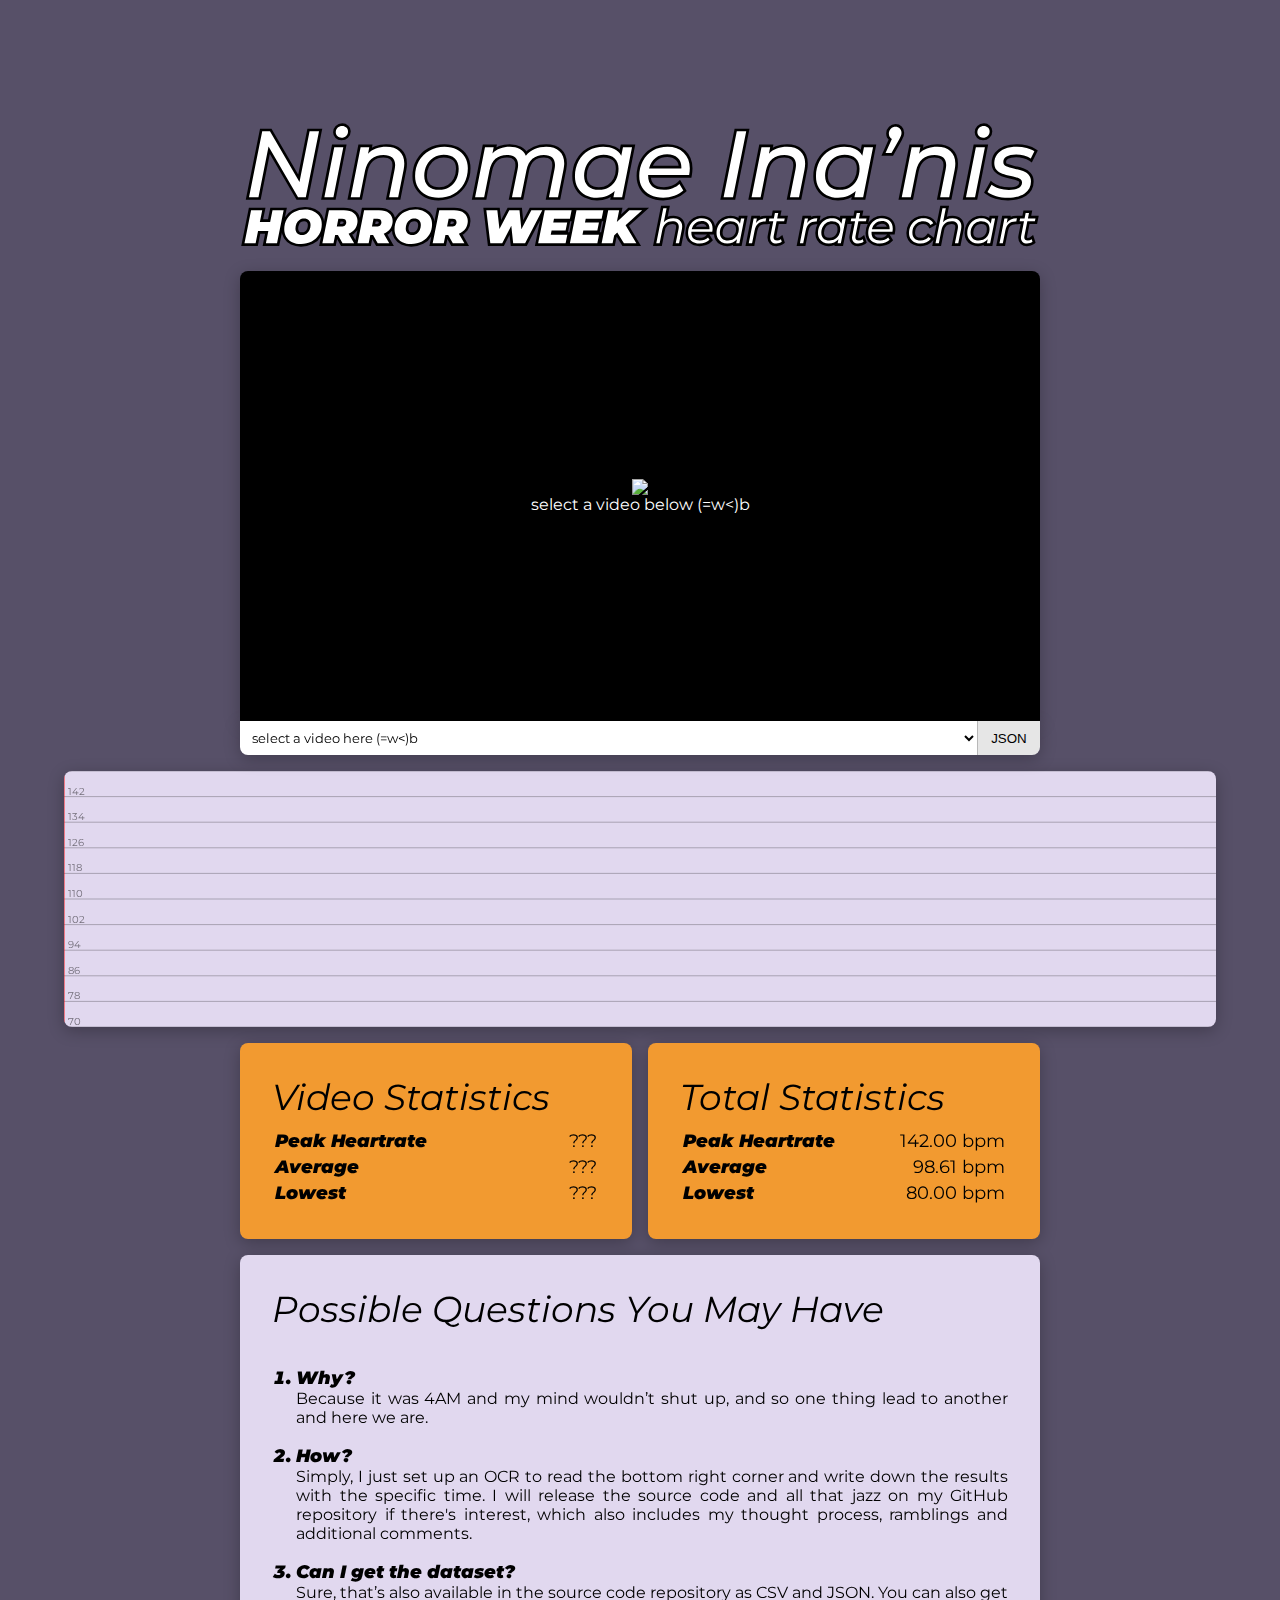
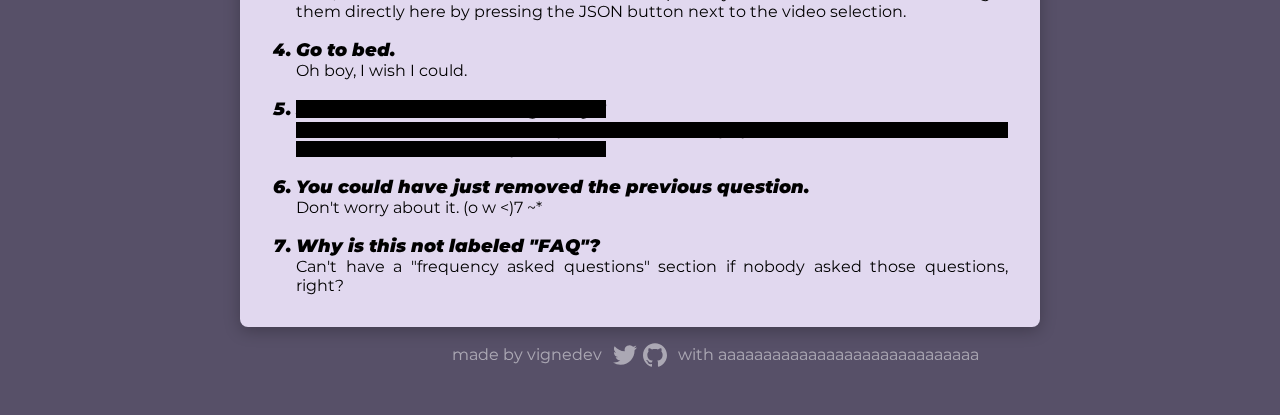
==== commit 1de86a6c: "some clarification" ====
--- a/web/index.html
+++ b/web/index.html
@@ -13,14 +13,16 @@
         <meta name="viewport" content="width=device-width">
     </head>
     <body>
-        <div class="container">
-            <img draggable="false" id="header" src="assets/img/Header.svg"/>
+        <div class="container" id="header">
+            <a href="/">
+                <img draggable="false" src="assets/img/Header.svg"/>
+            </a>
 
             <div id="video_section" class="section">
                 <div id="video_container">
                     <div id="video">
                         <img draggable=false src="https://cdn.discordapp.com/emojis/754429517317013615.gif"/>
-                        <div>select a video (=w<)b</div>
+                        <div>select a video below (=w<)b</div>
                     </div>
                 </div>
             </div>
--- a/web/assets/css/style.css
+++ b/web/assets/css/style.css
@@ -52,6 +52,9 @@
     user-select: none;
     padding-top: 10vmin;
 }
+#header > a > img{
+    width: 100%;
+}
 
 #video_select{
     margin-top: 0;
@@ -115,6 +118,7 @@
     height: 256px;
     width: 90vw;
     cursor: pointer;
+    font-size: .7rem;
 }
 
 #statistics{
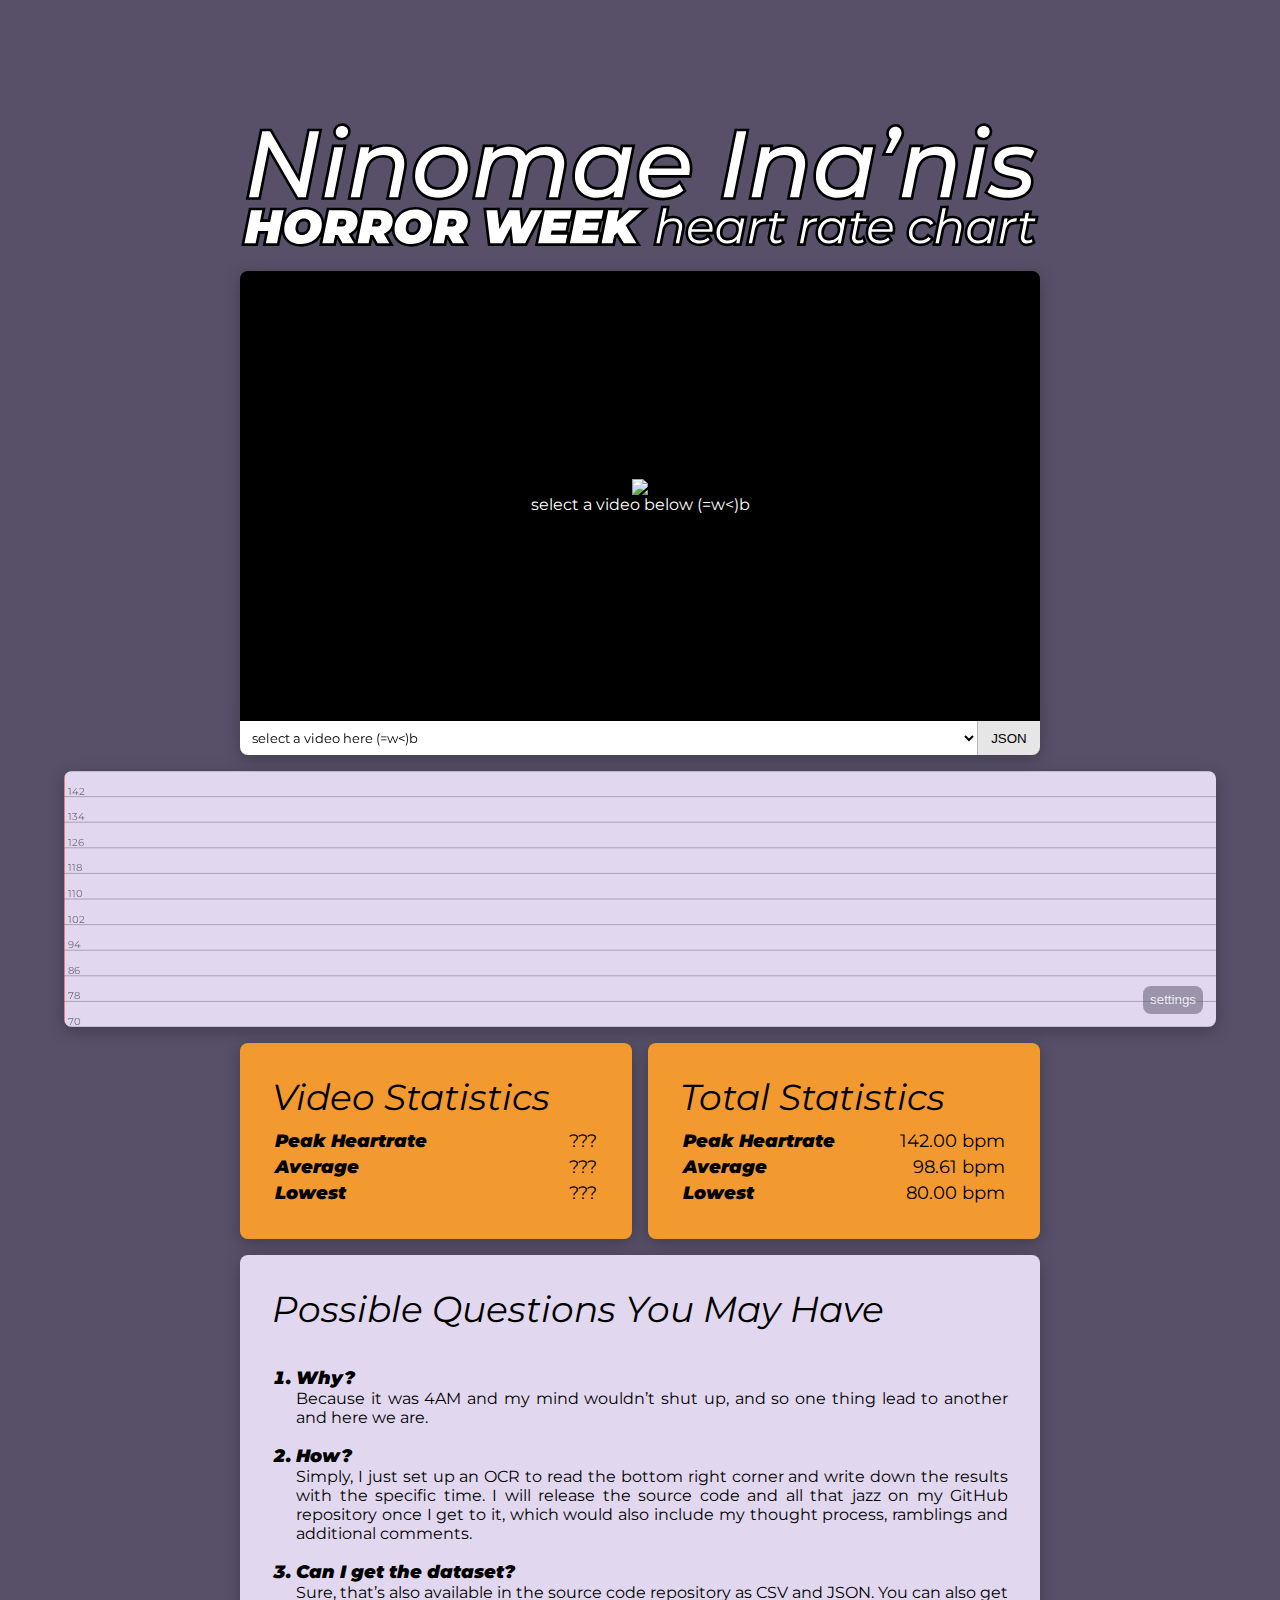
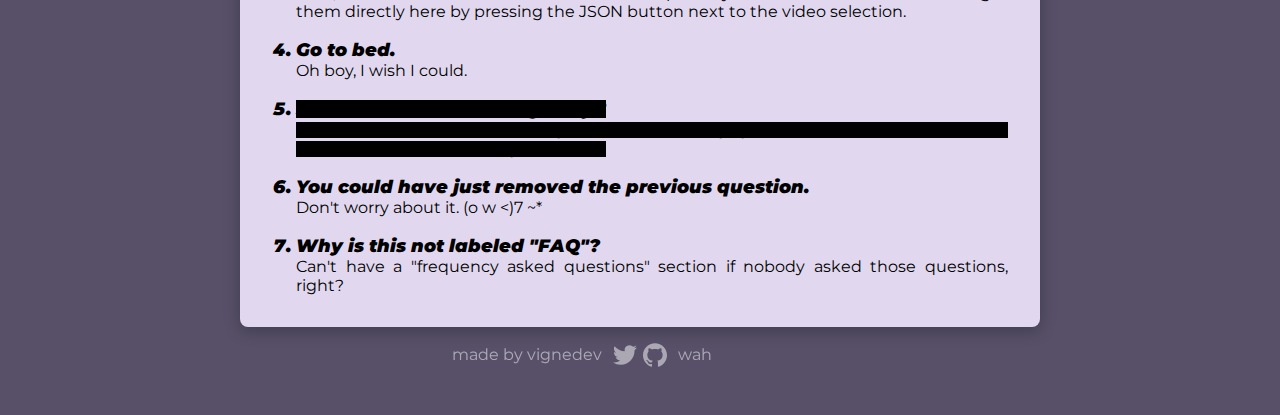
==== commit 51210f37: "added settings" ====
--- a/web/index.html
+++ b/web/index.html
@@ -36,7 +36,18 @@
                 <button style="display: none;" disbled id="csvDl">CSV</button>
             </div>
 
-            <canvas id="hr_section" class="section"></canvas>
+            <div class="section" id="hr_section">
+                <canvas id="hr_chart">
+                </canvas>
+                <button id="hr_settings_toggle">settings</button>
+            </div>
+
+            <div class="section closed" id="chart_control">
+                <div>
+                    <label for="simplify">Quality: </label>
+                    <input id="simplify" type="range" value="100" min="0" max="100"/>
+                </div>
+            </div>
 
             <div id="statistics">
                 <div id="video_stat" class="section">
@@ -88,7 +99,7 @@
                         <div>Because it was 4AM and my mind wouldn’t shut up, and so one thing lead to another and here we are.</div>
 
                         <li>How?</li>
-                        <div>Simply, I just set up an OCR to read the bottom right corner and write down the results with the specific time. I will release the source code and all that jazz on my GitHub repository if there's interest, which also includes my thought process, ramblings and additional comments.</div>
+                        <div>Simply, I just set up an OCR to read the bottom right corner and write down the results with the specific time. I will release the source code and all that jazz on my GitHub repository once I get to it, which would also include my thought process, ramblings and additional comments.</div>
 
                         <li>Can I get the dataset?</li>
                         <div>Sure, that’s also available in the source code repository as CSV and JSON. You can also get them directly here by pressing the JSON button next to the video selection.</div>
--- a/web/assets/css/style.css
+++ b/web/assets/css/style.css
@@ -46,6 +46,7 @@
 .section{
     box-shadow: 0 4px 16px 0 rgba(0, 0, 0, .25);
     border-radius: 8px;
+    overflow: hidden;
 }
 
 #header {
@@ -119,6 +120,13 @@
     width: 90vw;
     cursor: pointer;
     font-size: .7rem;
+    position: relative;
+}
+#hr_chart{
+    position: absolute;
+    width: 100%;
+    height: 100%;
+    left: 0; top: 0; right: 0; bottom: 0;
 }
 
 #statistics{
@@ -187,6 +195,9 @@
     #statistics > *:first-child {
         margin-bottom: 1em !important;
     }
+    #footer{
+        font-size: .7em;
+    }
 }
 
 #credits{
@@ -225,6 +236,7 @@
     justify-content: center;
     align-items: center;
     color: white;
+    overflow: hidden;
 }
 
 #footer > span{
@@ -266,4 +278,53 @@
 .icon.github{
     mask-image: url('/assets/img/si/github.svg');
     -webkit-mask-image: url('/assets/img/si/github.svg');
+}
+
+#chart_control{
+    transition: all .5s cubic-bezier(.3,1.01,.61,.99);
+    max-height: 5em;
+}
+
+#chart_control.closed{
+    max-height: 0;
+    margin-top: 0;
+    margin-bottom: 0;
+}
+
+#chart_control > div{
+    background: white;
+    padding: 1em 2em;
+    display: flex;
+    flex-direction: row;
+    justify-content: center;
+    align-items: center;
+}
+#chart_control label{
+    padding-right: .5em;
+    font-weight: 900;
+    font-style: italic;
+}
+#chart_control input{
+    width: 100%;
+}
+
+#hr_settings_toggle{
+    position: absolute;
+    right: 1em;
+    bottom: 1em;
+    border-radius: 8px;
+    outline: none;
+    border: none;
+    padding: .5em;
+    background: var(--ika-purple);
+    transition: background .1s, opacity .3s;
+    cursor: pointer;
+    opacity: .5;
+}
+#hr_settings_toggle:hover{
+    opacity: 1.0;
+    /* background: #7a728f; */
+}
+#hr_settings_toggle:active{
+    background: #3a3544;
 }